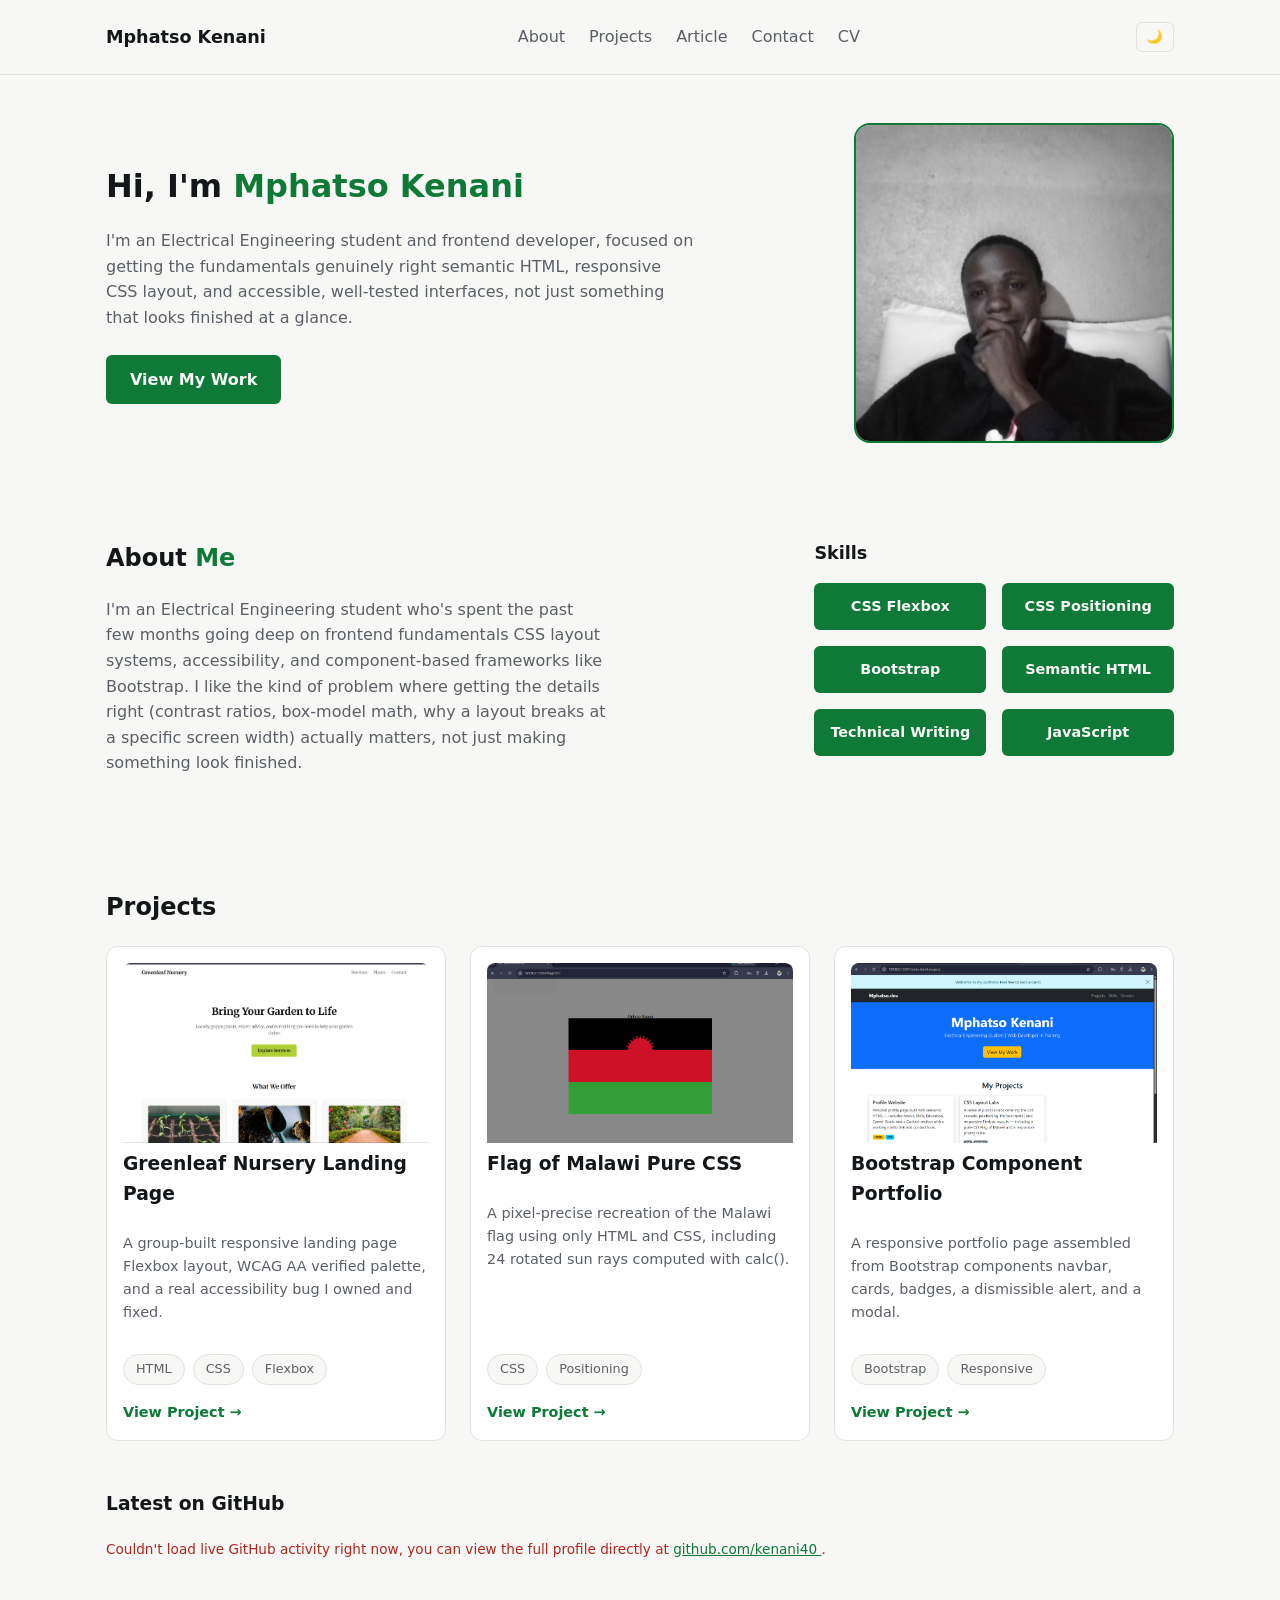
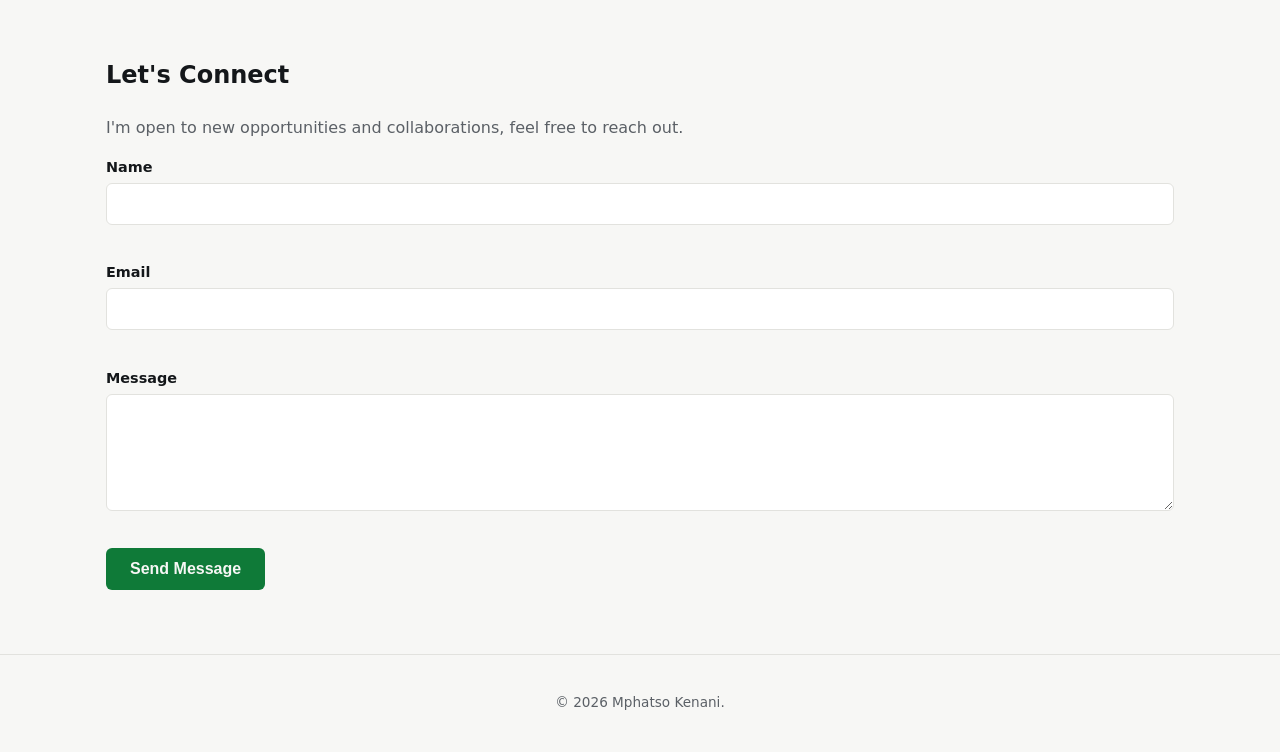
==== index.html @ a6e8d4be "Add github.js live GitHub repos via fetch/async, sorted by recency, with loading state, null-safe re" ====
<!DOCTYPE html>
<html lang="en">

<head>
  <meta charset="UTF-8">
  <meta name="viewport" content="width=device-width, initial-scale=1.0">
  <title>Mphatso Kenani</title>
  <meta name="description"
    content="Portfolio of Mphatso Kenani  Electrical Engineering student and full-stack web developer.">
  <link rel="stylesheet" href="css/style.css">
</head>

<body>

  <header>
    <nav aria-label="Primary">
      <a href="index.html" class="brand">Mphatso Kenani</a>

      <button id="nav-toggle" aria-expanded="false" aria-controls="nav-links" aria-label="Toggle navigation menu">
        <span></span>
      </button>

      <ul id="nav-links">
        <li><a href="#about">About</a></li>
        <li><a href="#projects">Projects</a></li>
        <li><a href="#">Article</a></li>
        <li><a href="#contact">Contact</a></li>
        <li><a href="#" download>CV</a></li>
      </ul>
      <button id="theme-toggle">
      </button>
    </nav>
  </header>
  <main>
    <!-- HERO -->
    <section id="hero" aria-labelledby="hero-heading">
      <div class="hero-text">
        <h1 id="hero-heading">Hi, I'm <span class="accent">Mphatso Kenani</span></h1>
        <p>
          I'm an Electrical Engineering student and frontend developer,
          focused on getting the fundamentals genuinely right semantic
          HTML, responsive CSS layout, and accessible, well-tested
          interfaces, not just something that looks finished at a glance.
        </p>
        <a href="#projects" class="btn">View My Work</a>
      </div>
      <img src="assets/mkenani.jpg" alt="Portrait of Mphatso Kenani" class="hero-photo">
    </section>

    <!-- ABOUT -->
    <section id="about" aria-labelledby="about-heading">
      <div class="about-text">
        <h2 id="about-heading">About <span class="accent">Me</span></h2>
        <p>
          I'm an Electrical Engineering student who's spent the past few
          months going deep on frontend fundamentals CSS layout systems,
          accessibility, and component-based frameworks like Bootstrap. I
          like the kind of problem where getting the details right (contrast
          ratios, box-model math, why a layout breaks at a specific screen
          width) actually matters, not just making something look finished.
        </p>
      </div>

      <div class="about-skills">
        <h3>Skills</h3>
        <div class="skills" aria-label="Skills, each linked to a project that demonstrates it">
          <a href="" class="skill-pill">CSS Flexbox</a>
          <a href="" class="skill-pill">CSS Positioning</a>
          <a href="" class="skill-pill">Bootstrap</a>
          <a href="" class="skill-pill">Semantic HTML</a>
          <a href="" class="skill-pill">Technical Writing</a>
          <a href="#" class="skill-pill">JavaScript</a>
        </div>
      </div>
    </section>
    </section>

    <!-- PROJECTS -->
    <section id="projects" aria-labelledby="projects-heading">
      <h2 id="projects-heading">Projects</h2>

      <div class="project-grid">
        <article class="project-card">
          <img src="assets/nuserly.jpeg" alt="Screenshot of the Greenleaf Nursery landing page">
          <h3>Greenleaf Nursery Landing Page</h3>
          <p>A group-built responsive landing page Flexbox layout, WCAG AA verified palette, and a real accessibility
            bug I owned and fixed.</p>
          <div class="tags">
            <span class="tag">HTML</span>
            <span class="tag">CSS</span>
            <span class="tag">Flexbox</span>
          </div>
          <a href=" " class="view-project">View Project →</a>
        </article>
        <article class="project-card">
          <img src="assets/flag.png" alt="Screenshot of the pure-CSS Flag of Malawi">
          <h3>Flag of Malawi Pure CSS</h3>
          <p>A pixel-precise recreation of the Malawi flag using only HTML and CSS, including 24 rotated sun rays
            computed with calc().</p>
          <div class="tags">
            <span class="tag">CSS</span>
            <span class="tag">Positioning</span>
          </div>
          <a href=" " class="view-project">View Project →</a>
        </article>
        <article class="project-card">
          <img src="assets/bootstrap.png" alt="Screenshot of the Bootstrap portfolio lab page">
          <h3>Bootstrap Component Portfolio</h3>
          <p>A responsive portfolio page assembled from Bootstrap components navbar, cards, badges, a dismissible alert,
            and a modal.</p>
          <div class="tags">
            <span class="tag">Bootstrap</span>
            <span class="tag">Responsive</span>
          </div>
          <a href=" " class="view-project">View Project →</a>
        </article>
      </div>
      <div class="github-activity">
        <h3>Latest on GitHub</h3>
        <div id="github-repos" aria-live="polite">
          <p class="loading-text">Loading recent repositories…</p>
        </div>
      </div>
    </section>

    <!-- CONTACT -->
    <section id="contact" aria-labelledby="contact-heading">
      <h2 id="contact-heading">Let's Connect</h2>
      <p>I'm open to new opportunities and collaborations, feel free to reach out.</p>
      <form id="contact-form" novalidate>
        <div class="form-field">
          <label for="name">Name</label>
          <input type="text" id="name" name="name" required>
          <p class="error-message" id="name-error" role="alert"></p>
        </div>
        <div class="form-field">
          <label for="email">Email</label>
          <input type="email" id="email" name="email" required>
          <p class="error-message" id="email-error" role="alert"></p>
        </div>
        <div class="form-field">
          <label for="message">Message</label>
          <textarea id="message" name="message" rows="5" required></textarea>
          <p class="error-message" id="message-error" role="alert"></p>
        </div>
        <button type="submit" class="btn">Send Message</button>
        <p class="form-status" id="form-status" role="status"></p>
      </form>
    </section>
  </main>
  <footer>
    <p>&copy; 2026 Mphatso Kenani.</p>
  </footer>
  <script src="js/theme.js"></script>
  <script src="js/nav.js"></script>
  <script src="js/form.js"></script>
  <script src="js/github.js"></script>
</body>

</html>
---- css/style.css ----
* {
  box-sizing: border-box;
}


:root {
  --bg: #F7F7F5;
  --bg-alt: #FFFFFF;
  --text-primary: #14171A;
  --text-secondary: #5B6066;
  --accent: #0F7A38;
  --accent-text: #F7F7F5;
  --border: #E2E2DE;
  --error: #B3261E;

  --font-body: 'Inter', system-ui, sans-serif;
  --space-xs: 0.5rem;
  --space-sm: 1rem;
  --space-md: 1.5rem;
  --space-lg: 3rem;
  --space-xl: 5rem;

  --radius-sm: 6px;
  --radius-pill: 20px;

  --max-width: 1100px;
}

[data-theme="dark"] {
  --bg: #121212;
  --bg-alt: #1E1E1E;
  --text-primary: #EDEDED;
  --text-secondary: #9A9A9A;
  --accent: #22C55E;
  --accent-text: #0A0A0A;
  --border: #2A2A2A;
}

body {
  margin: 0;
  font-family: var(--font-body);
  background-color: var(--bg);
  color: var(--text-primary);
  line-height: 1.6;
  transition: background-color 0.2s ease, color 0.2s ease;
}

img {
  max-width: 100%;
  display: block;
}

a {
  color: var(--accent);
}


a:focus-visible,
button:focus-visible,
input:focus-visible,
textarea:focus-visible {
  outline: 3px solid var(--accent);
  outline-offset: 2px;
}

.accent {
  color: var(--accent);
}

.btn {
  display: inline-block;
  background: var(--accent);
  color: var(--accent-text);
  font-weight: 600;
  text-decoration: none;
  padding: 0.75rem 1.5rem;
  border-radius: var(--radius-sm);
  border: none;
  cursor: pointer;
  font-size: 1rem;
}

/* ============================================
   HEADER / NAV 
   ============================================ */

header {
  background: var(--bg);
  border-bottom: 1px solid var(--border);
  position: sticky;
  top: 0;
  z-index: 10;
}

nav {
  max-width: var(--max-width);
  margin: 0 auto;
  padding: var(--space-sm);
  display: flex;
  align-items: center;
  justify-content: space-between;
  flex-wrap: wrap;
}

.brand {
  font-weight: 700;
  font-size: 1.1rem;
  text-decoration: none;
  color: var(--text-primary);
}

#nav-toggle {
  background: none;
  border: none;
  cursor: pointer;
  padding: 0.5rem;
  order: 2;
}

#nav-toggle span,
#nav-toggle span::before,
#nav-toggle span::after {
  display: block;
  width: 24px;
  height: 2px;
  background: var(--text-primary);
  position: relative;
}

#nav-toggle span::before,
#nav-toggle span::after {
  content: "";
  position: absolute;
}

#nav-toggle span::before { top: -7px; }
#nav-toggle span::after { top: 7px; }

#nav-links {
  list-style: none;
  margin: 0;
  padding: 0;
  display: none;
  flex-direction: column;
  width: 100%;
  order: 3;
  gap: var(--space-xs);
}

#nav-links.open {
  display: flex;
}

#nav-links a {
  text-decoration: none;
  color: var(--text-secondary);
  display: block;
  padding: 0.5rem 0;
}

#nav-links a:hover,
#nav-links a:focus-visible {
  color: var(--accent);
}

#theme-toggle {
  background: none;
  border: 1px solid var(--border);
  border-radius: var(--radius-sm);
  cursor: pointer;
  padding: 0.4rem 0.6rem;
  order: 1;
  margin-left: auto;
  margin-right: 0.75rem;
}

/* ============================================
   HERO
   ============================================ */

#hero {
  max-width: var(--max-width);
  margin: 0 auto;
  padding: var(--space-lg) var(--space-sm);
  display: flex;
  flex-direction: column;
  gap: var(--space-md);
}

.hero-photo {
  order: -1;
}

#hero h1 {
  font-size: 2rem;
  margin: 0 0 var(--space-sm);
}

#hero p {
  color: var(--text-secondary);
  margin: 0 0 var(--space-md);
}

.hero-photo {
  width: 100%;
  max-width: 320px;
  aspect-ratio: 1 / 1;
  object-fit: cover;
  border-radius: 16px;
  border: 2px solid var(--accent);
  margin: 0 auto;
}

/* ============================================
   ABOUT
   ============================================ */

#about {
  max-width: var(--max-width);
  margin: 0 auto;
  padding: var(--space-lg) var(--space-sm);
  display: flex;
  flex-direction: column;
  gap: var(--space-lg);
}

#about h2 {
  margin-top: 0;
}

#about p {
  color: var(--text-secondary);
  text-align: left;
}

#about h3 {
  margin: 0 0 var(--space-sm);
  font-size: 1.1rem;
}

.skills {
  display: grid;
  grid-template-columns: 1fr 1fr;
  gap: var(--space-sm);
}

.about-skills {
  margin-top: var(--space-lg);
}

.skill-pill {
  background: var(--accent);
  color: var(--accent-text);
  text-decoration: none;
  text-align: center;
  padding: 0.75rem 1rem;
  border-radius: var(--radius-sm);
  font-weight: 600;
  font-size: 0.9rem;
}

.skill-pill:hover,
.skill-pill:focus-visible {
  opacity: 0.85;
}

/* ============================================
   PROJECTS
   ============================================ */

#projects {
  max-width: var(--max-width);
  margin: 0 auto;
  padding: var(--space-lg) var(--space-sm);
}

#projects h2 {
  margin-top: 0;
}

.project-grid {
  display: grid;
  grid-template-columns: 1fr;
  gap: var(--space-md);
  align-items: stretch;
}

.project-card {
  background: var(--bg-alt);
  border: 1px solid var(--border);
  border-radius: 12px;
  padding: var(--space-sm);
  display: flex;
  flex-direction: column;
  transition: transform 0.15s ease, box-shadow 0.15s ease;
}

.project-card:hover,
.project-card:focus-within {
  transform: translateY(-4px);
  box-shadow: 0 8px 20px rgba(0, 0, 0, 0.08);
}

.project-card img {
  border-radius: 8px 8px 0 0;
  height: 180px;
  object-fit: cover;
  width: 100%;
  margin-bottom:6px;
}

.project-card h3 {
  margin: 0 0 var(--space-xs);
}

.project-card p {
  color: var(--text-secondary);
  font-size: 0.9rem;
  flex-grow: 1;
}

.tags {
  display: flex;
  flex-wrap: wrap;
  gap: 0.5rem;
  margin: var(--space-sm) 0;
}

.tag {
  background: var(--bg);
  border: 1px solid var(--border);
  border-radius: var(--radius-pill);
  padding: 0.25rem 0.75rem;
  font-size: 0.8rem;
  color: var(--text-secondary);
}

.view-project {
  display: inline-block;
  font-weight: 600;
  font-size: 0.9rem;
  text-decoration: none;
  color: var(--accent);
}

/* ============================================
   CONTACT
   ============================================ */

#contact {
  max-width: var(--max-width);
  margin: 0 auto;
  padding: var(--space-lg) var(--space-sm);
}

#contact h2 {
  margin-top: 0;
}

#contact > p {
  color: var(--text-secondary);
}

.form-field {
  margin-bottom: var(--space-sm);
  display: flex;
  flex-direction: column;
}

.form-field label {
  font-weight: 600;
  margin-bottom: 0.25rem;
  font-size: 0.9rem;
}

.form-field input,
.form-field textarea {
  padding: 0.65rem;
  border: 1px solid var(--border);
  border-radius: var(--radius-sm);
  background: var(--bg-alt);
  color: var(--text-primary);
  font-family: inherit;
  font-size: 1rem;
}

.form-field input.invalid,
.form-field textarea.invalid {
  border-color: var(--error);
}

.error-message {
  color: var(--error);
  font-size: 0.85rem;
  margin: 0.25rem 0 0;
  min-height: 1.2em;
}

.form-status {
  margin-top: var(--space-sm);
  font-weight: 600;
}

.contact-links {
  display: flex;
  flex-direction: column;
  gap: var(--space-xs);
  margin-top: var(--space-lg);
}

.contact-links a {
  text-decoration: none;
  font-weight: 600;
}

/* ============================================
   FOOTER
   ============================================ */

footer {
  text-align: center;
  padding: var(--space-md);
  color: var(--text-secondary);
  font-size: 0.85rem;
  border-top: 1px solid var(--border);
}
/* ============================================
   GITHUB ACTIVITY
   ============================================ */

.github-activity {
  margin-top: var(--space-lg);
}

.github-activity h3 {
  margin-bottom: var(--space-sm);
}

#github-repos {
  display: flex;
  flex-wrap: wrap;
  gap: var(--space-md);
}

#github-repos .project-card {
  flex: 1 1 260px;
}

#github-repos .loading-text {
  color: var(--text-secondary);
  font-style: italic;
}


@media (max-width: 599px) {
  #github-repos {
    flex-direction: column;
  }

  #github-repos .project-card {
    max-width: 100%;
  }
}

/* ============================================
   BREAKPOINT 1 — TABLET (768px+)
   ============================================ */

@media (min-width: 768px) {
  #nav-toggle {
    display: none;
  }

  #nav-links {
    display: flex;
    flex-direction: row;
    width: auto;
    order: 2;
    gap: var(--space-md);
  }

  #theme-toggle {
    order: 3;
    margin-left: var(--space-md);
    margin-right: 0;
  }

  .skills {
    grid-template-columns: 1fr 1fr;
  }

  .project-grid {
    grid-template-columns: 1fr 1fr;
  }
}

/* ============================================
   BREAKPOINT 2 — DESKTOP (1024px+)
   ============================================ */

@media (min-width: 1024px) {
  #hero {
    flex-direction: row;
    align-items: center;
    justify-content: space-between;
  }

  .hero-text {
    max-width: 55%;
  }

  .hero-photo {
    order: 0; 
    margin: 0;
  }

  #about {
    flex-direction: row;
    justify-content: space-between;
    align-items: flex-start;
  }

  .about-text {
    max-width: 500px;
  }

  .about-skills {
    margin-top: 0;
  }

  .project-grid {
    grid-template-columns: 1fr 1fr 1fr;
  }
}

/* ============================================
   BREAKPOINT 3 — LARGE DESKTOP (1440px+)
   ============================================ */

@media (min-width: 1440px) {
  :root {
    --max-width: 1280px;
  }

  #hero h1 {
    font-size: 3.5rem;
  }
}
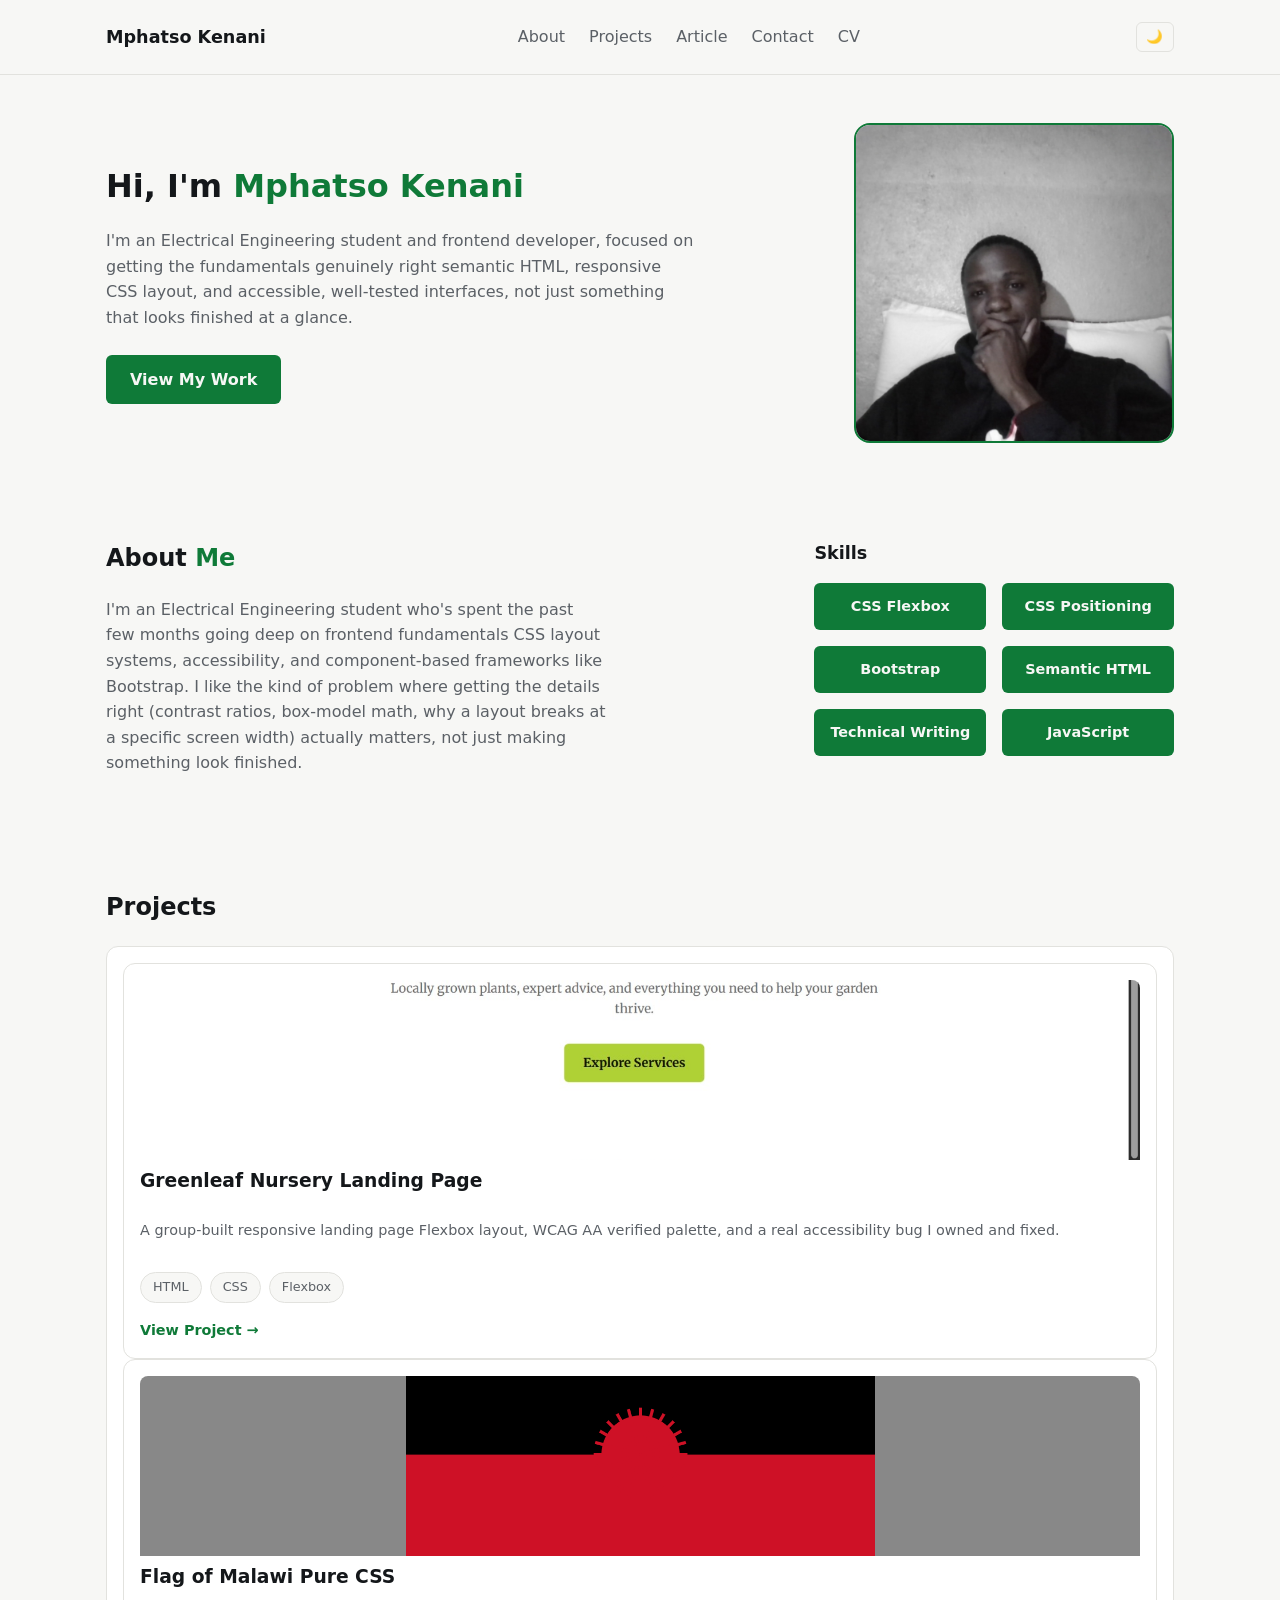
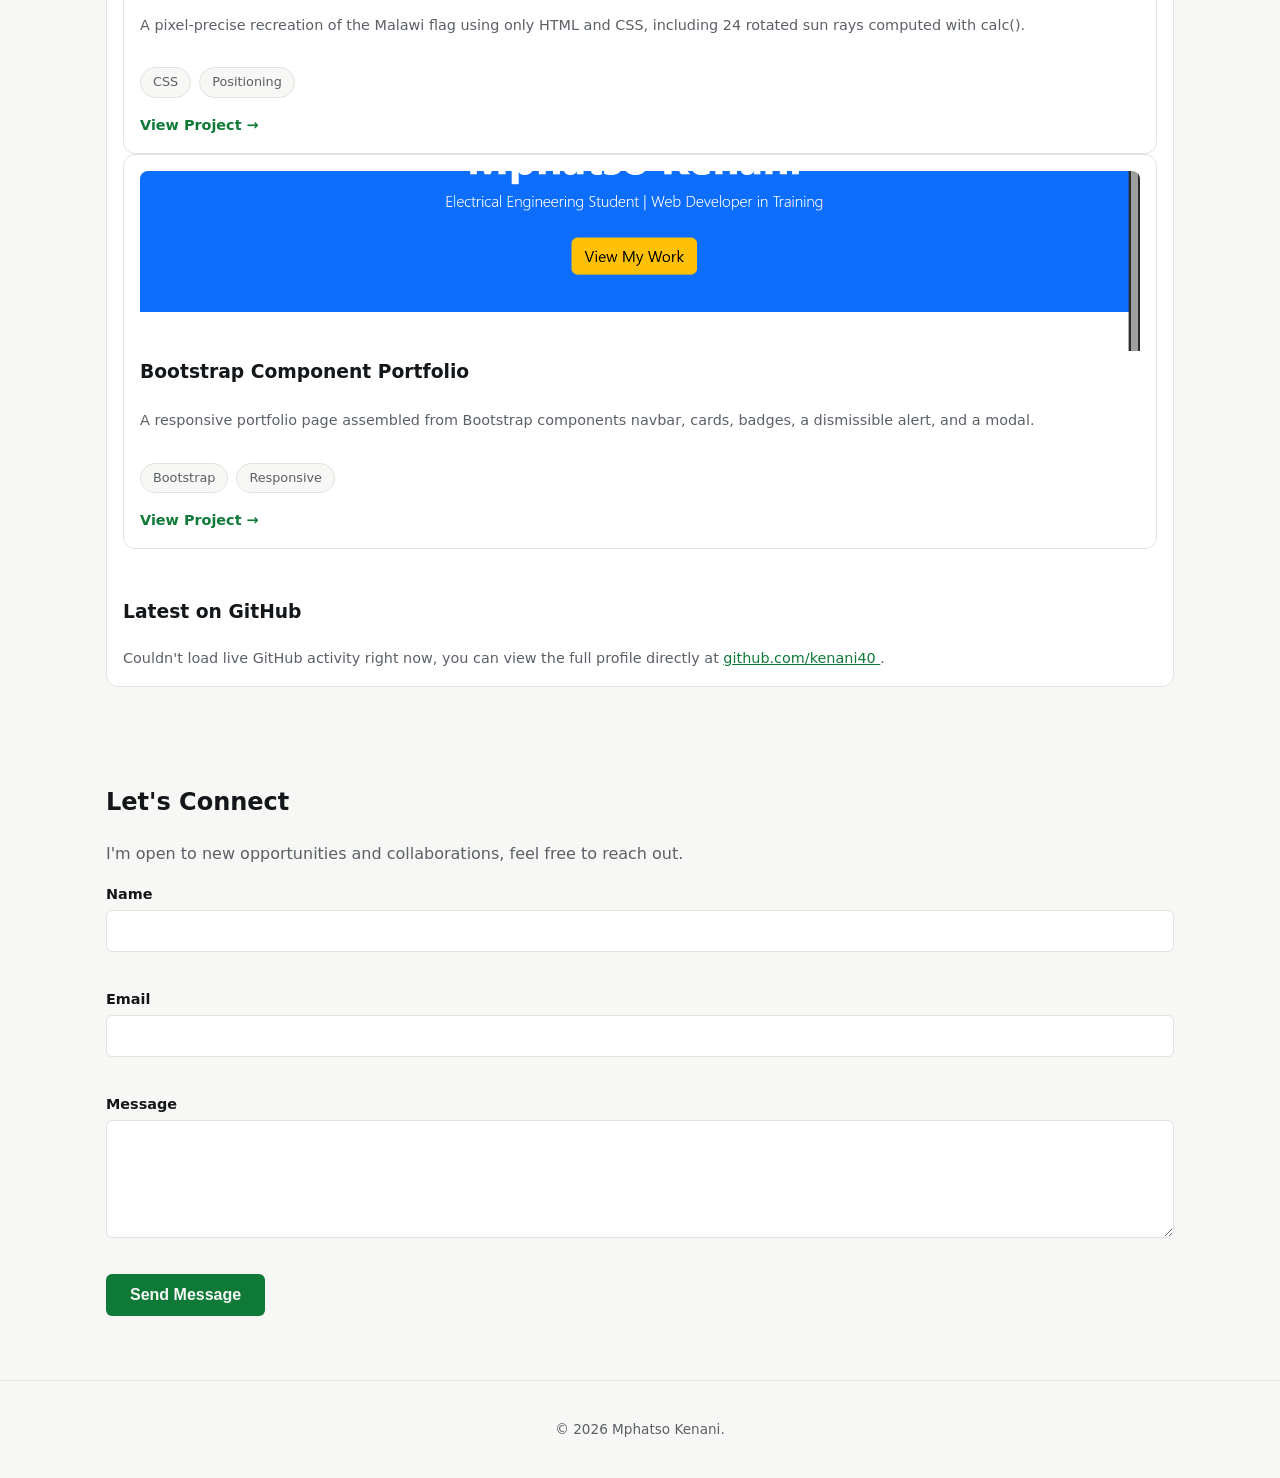
==== commit 11bf8d37: "Fix broken project links: View Project buttons now point to real GitHub repos, skill pills link to s" ====
--- a/index.html
+++ b/index.html
@@ -23,9 +23,9 @@
       <ul id="nav-links">
         <li><a href="#about">About</a></li>
         <li><a href="#projects">Projects</a></li>
-        <li><a href="#">Article</a></li>
+        <li><a href="./article.html">Article</a></li>
         <li><a href="#contact">Contact</a></li>
-        <li><a href="#" download>CV</a></li>
+        <li><a href="cv.pdf" download>CV</a></li>
       </ul>
       <button id="theme-toggle">
       </button>
@@ -64,12 +64,12 @@
       <div class="about-skills">
         <h3>Skills</h3>
         <div class="skills" aria-label="Skills, each linked to a project that demonstrates it">
-          <a href="" class="skill-pill">CSS Flexbox</a>
-          <a href="" class="skill-pill">CSS Positioning</a>
-          <a href="" class="skill-pill">Bootstrap</a>
-          <a href="" class="skill-pill">Semantic HTML</a>
-          <a href="" class="skill-pill">Technical Writing</a>
-          <a href="#" class="skill-pill">JavaScript</a>
+        <a href="#project-nursery" class="skill-pill">CSS Flexbox</a>
+        <a href="#project-flag" class="skill-pill">CSS Positioning</a>
+        <a href="#project-bootstrap" class="skill-pill">Bootstrap</a>
+        <a href="#project-nursery" class="skill-pill">Semantic HTML</a>
+        <a href="article.html" class="skill-pill">Technical Writing</a>
+        <a href="#github-activity" class="skill-pill">JavaScript</a>
         </div>
       </div>
     </section>
@@ -79,7 +79,7 @@
     <section id="projects" aria-labelledby="projects-heading">
       <h2 id="projects-heading">Projects</h2>
 
-      <div class="project-grid">
+      <article class="project-card" id="project-nursery">
         <article class="project-card">
           <img src="assets/nuserly.jpeg" alt="Screenshot of the Greenleaf Nursery landing page">
           <h3>Greenleaf Nursery Landing Page</h3>
@@ -90,9 +90,9 @@
             <span class="tag">CSS</span>
             <span class="tag">Flexbox</span>
           </div>
-          <a href=" " class="view-project">View Project →</a>
+         <a href="https://github.com/Student-Work-Classroom-Demo-MUBAS/html-and-css-landing-page-group-one" class="view-project" target="_blank" rel="noopener">View Project →</a>
         </article>
-        <article class="project-card">
+        <article class="project-card" id="project-flag">
           <img src="assets/flag.png" alt="Screenshot of the pure-CSS Flag of Malawi">
           <h3>Flag of Malawi Pure CSS</h3>
           <p>A pixel-precise recreation of the Malawi flag using only HTML and CSS, including 24 rotated sun rays
@@ -101,9 +101,9 @@
             <span class="tag">CSS</span>
             <span class="tag">Positioning</span>
           </div>
-          <a href=" " class="view-project">View Project →</a>
+          <a href="https://github.com/Student-Work-Classroom-Demo-MUBAS/lab-three-kenani40" class="view-project" target="_blank" rel="noopener">View Project →</a>
         </article>
-        <article class="project-card">
+        <article class="project-card" id="project-bootstrap">
           <img src="assets/bootstrap.png" alt="Screenshot of the Bootstrap portfolio lab page">
           <h3>Bootstrap Component Portfolio</h3>
           <p>A responsive portfolio page assembled from Bootstrap components navbar, cards, badges, a dismissible alert,
@@ -112,10 +112,10 @@
             <span class="tag">Bootstrap</span>
             <span class="tag">Responsive</span>
           </div>
-          <a href=" " class="view-project">View Project →</a>
+          <a href="https://github.com/Student-Work-Classroom-Demo-MUBAS/lab-5-lesson-3-bootstrap-fundamentals-kenani40" class="view-project" target="_blank" rel="noopener">View Project →</a>
         </article>
       </div>
-      <div class="github-activity">
+      <div class="github-activity" id="github-activity">
         <h3>Latest on GitHub</h3>
         <div id="github-repos" aria-live="polite">
           <p class="loading-text">Loading recent repositories…</p>
--- a/css/style.css
+++ b/css/style.css
@@ -464,6 +464,100 @@
 }
 
 /* ============================================
+   404 PAGE
+   ============================================ */
+ 
+.not-found {
+  max-width: var(--max-width);
+  margin: 0 auto;
+  padding: var(--space-xl) var(--space-sm);
+  text-align: center;
+}
+ 
+.not-found-code {
+  font-size: 6rem;
+  font-weight: 700;
+  color: var(--accent);
+  margin: 0;
+  line-height: 1;
+}
+ 
+.not-found h1 {
+  margin: var(--space-sm) 0;
+}
+ 
+.not-found p {
+  color: var(--text-secondary);
+  max-width: 500px;
+  margin: 0 auto var(--space-md);
+}
+ 
+.not-found-links {
+  display: flex;
+  flex-direction: column;
+  gap: var(--space-sm);
+  align-items: center;
+  margin-top: var(--space-md);
+}
+ 
+@media (min-width: 600px) {
+  .not-found-links {
+    flex-direction: row;
+    justify-content: center;
+  }
+}
+/* ============================================
+   ARTICLE PAGE
+   ============================================ */
+ 
+.article {
+  max-width: 700px;
+  margin: 0 auto;
+  padding: var(--space-lg) var(--space-sm);
+}
+ 
+.article h1 {
+  font-size: 2rem;
+  margin-bottom: var(--space-xs);
+}
+ 
+.article-meta {
+  color: var(--text-secondary);
+  font-size: 0.9rem;
+  margin-bottom: var(--space-lg);
+}
+ 
+.article h2 {
+  margin-top: var(--space-lg);
+}
+ 
+.article p {
+  color: var(--text-primary);
+}
+ 
+.article code {
+  background: var(--bg-alt);
+  border: 1px solid var(--border);
+  border-radius: 4px;
+  padding: 0.1em 0.4em;
+  font-size: 0.9em;
+}
+ 
+.article pre {
+  background: var(--bg-alt);
+  border: 1px solid var(--border);
+  border-radius: var(--radius-sm);
+  padding: var(--space-sm);
+  overflow-x: auto;
+}
+ 
+.article pre code {
+  background: none;
+  border: none;
+  padding: 0;
+}
+ 
+/* ============================================
    BREAKPOINT 1 — TABLET (768px+)
    ============================================ */
 
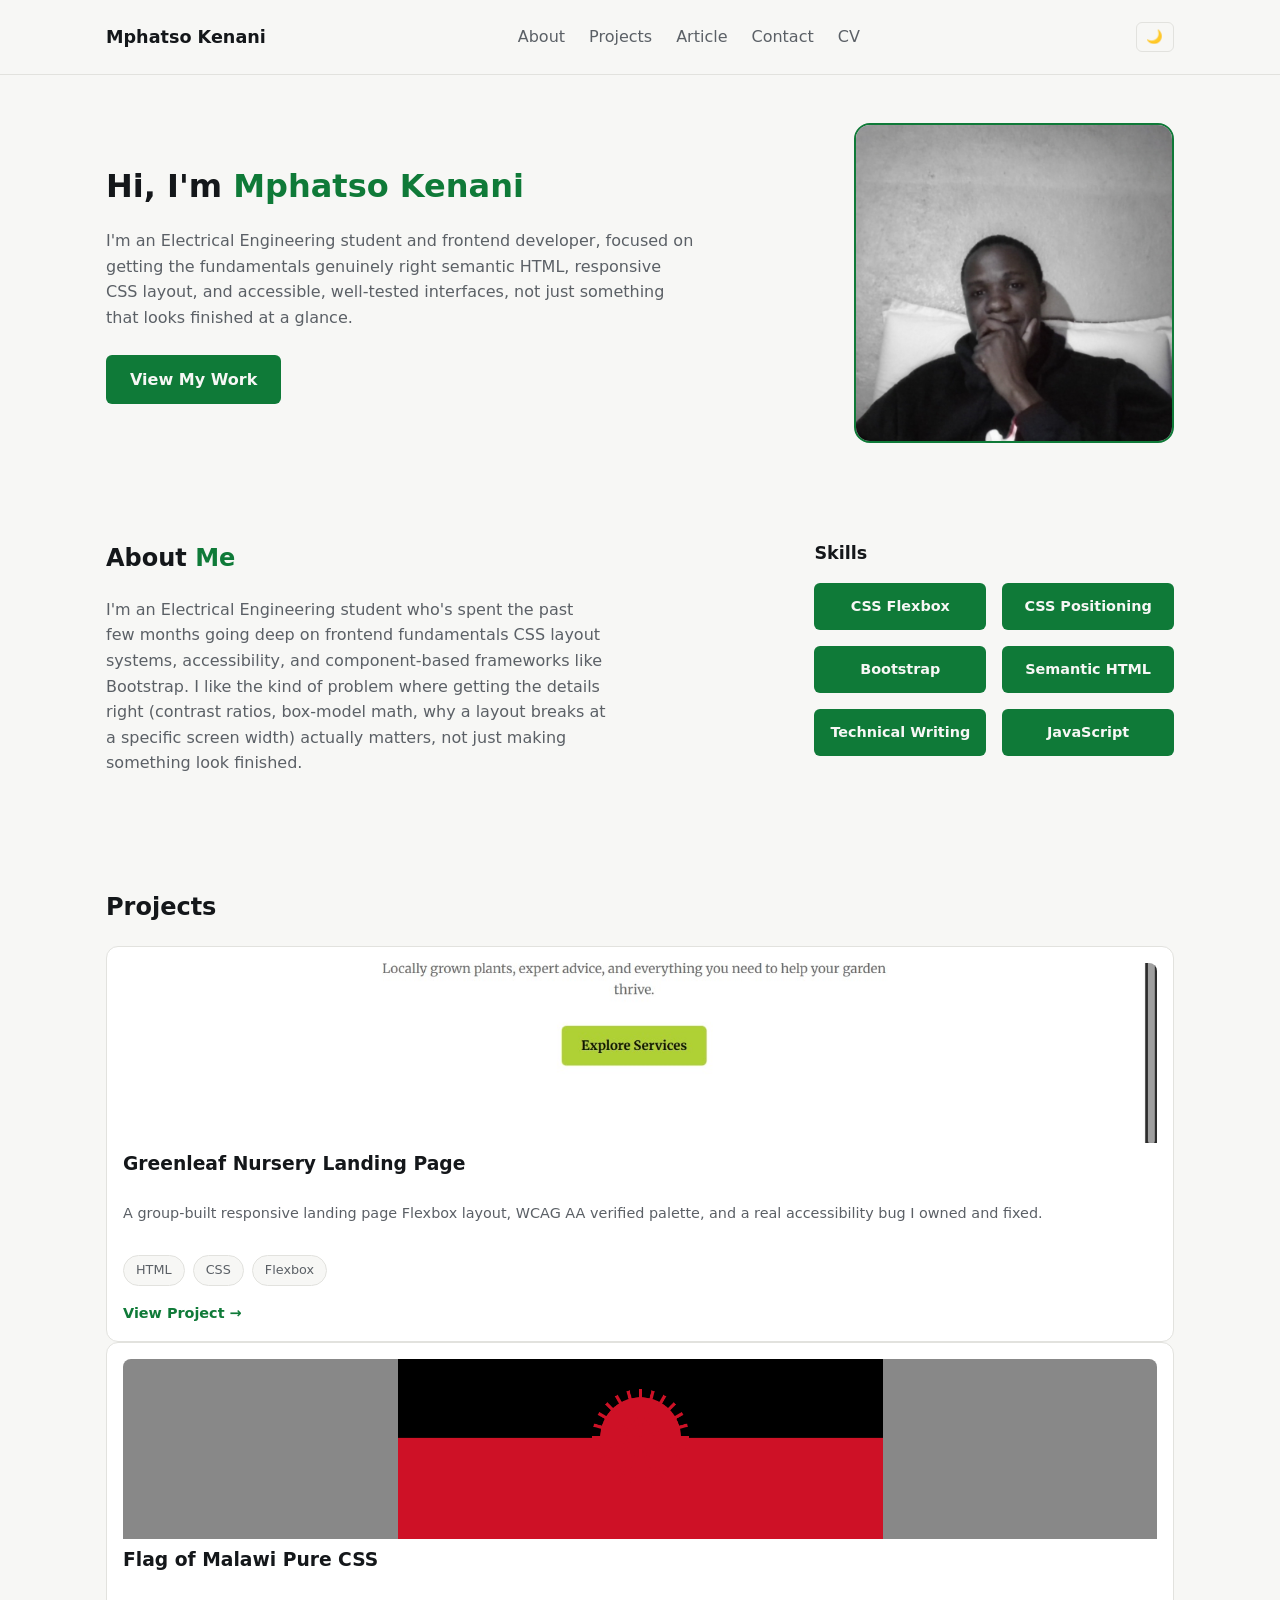
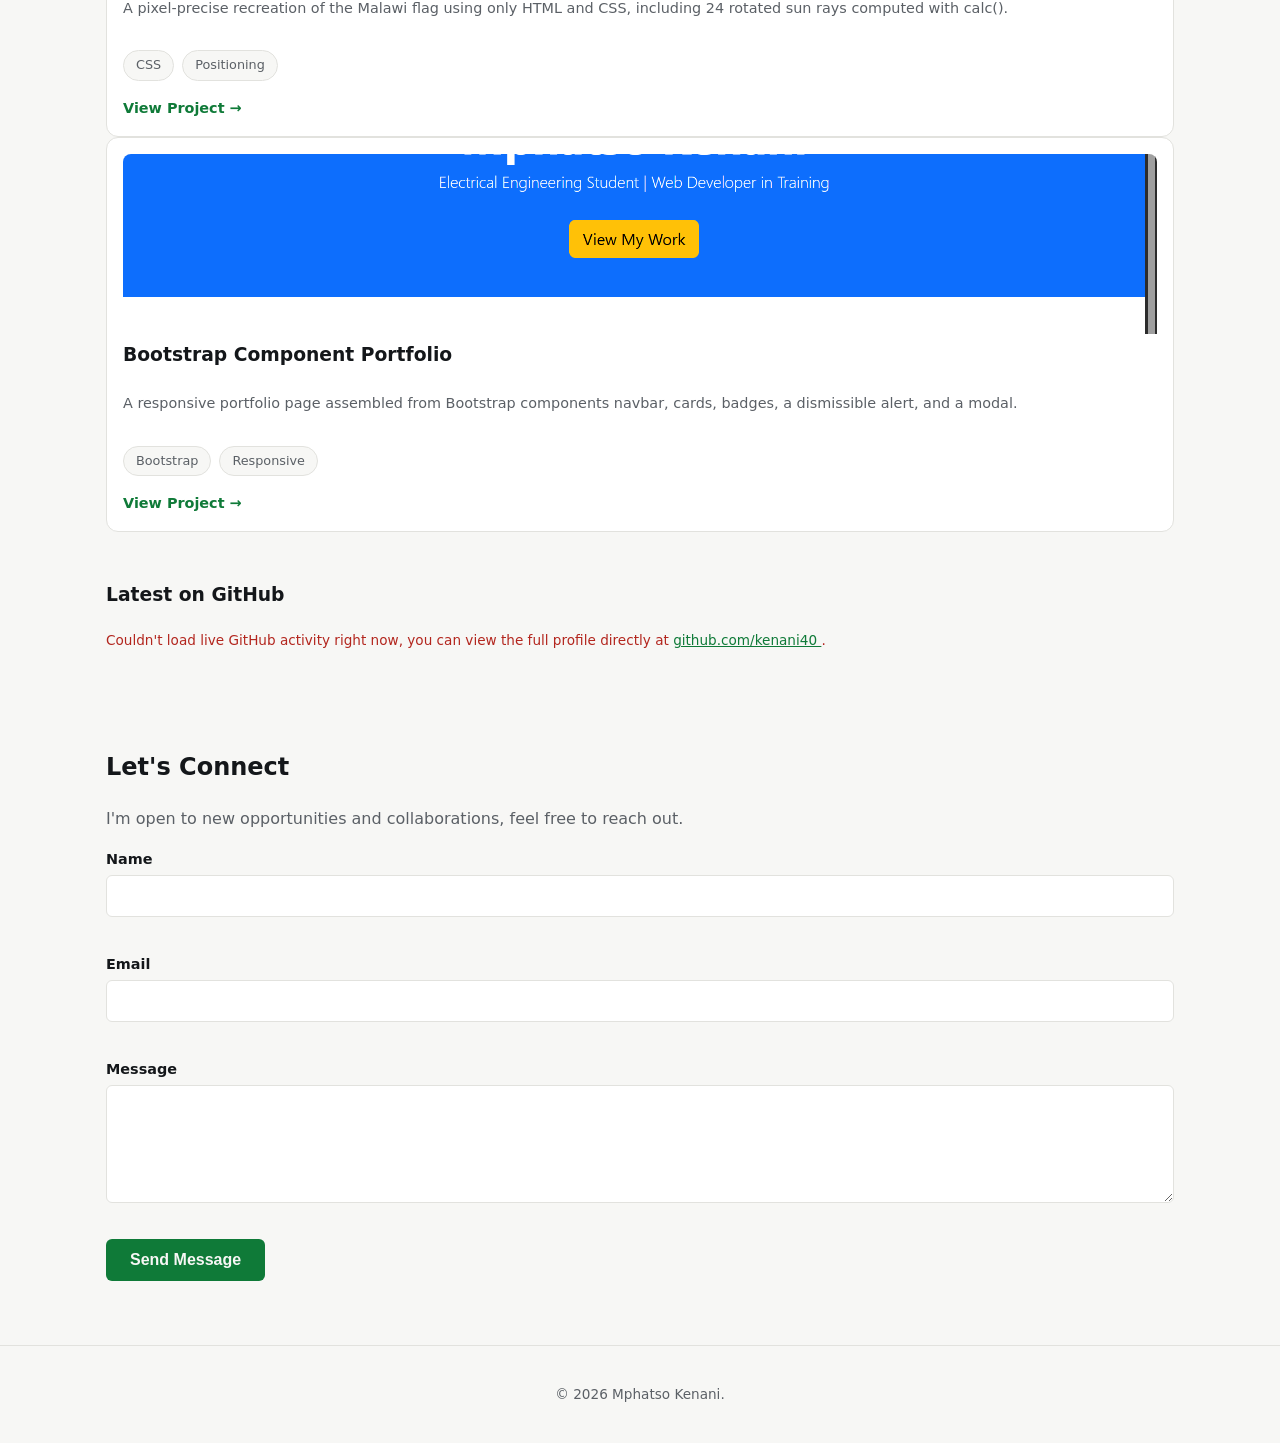
==== commit a0b1a844: "fixed text alignment" ====
--- a/index.html
+++ b/index.html
@@ -80,7 +80,6 @@
       <h2 id="projects-heading">Projects</h2>
 
       <article class="project-card" id="project-nursery">
-        <article class="project-card">
           <img src="assets/nuserly.jpeg" alt="Screenshot of the Greenleaf Nursery landing page">
           <h3>Greenleaf Nursery Landing Page</h3>
           <p>A group-built responsive landing page Flexbox layout, WCAG AA verified palette, and a real accessibility
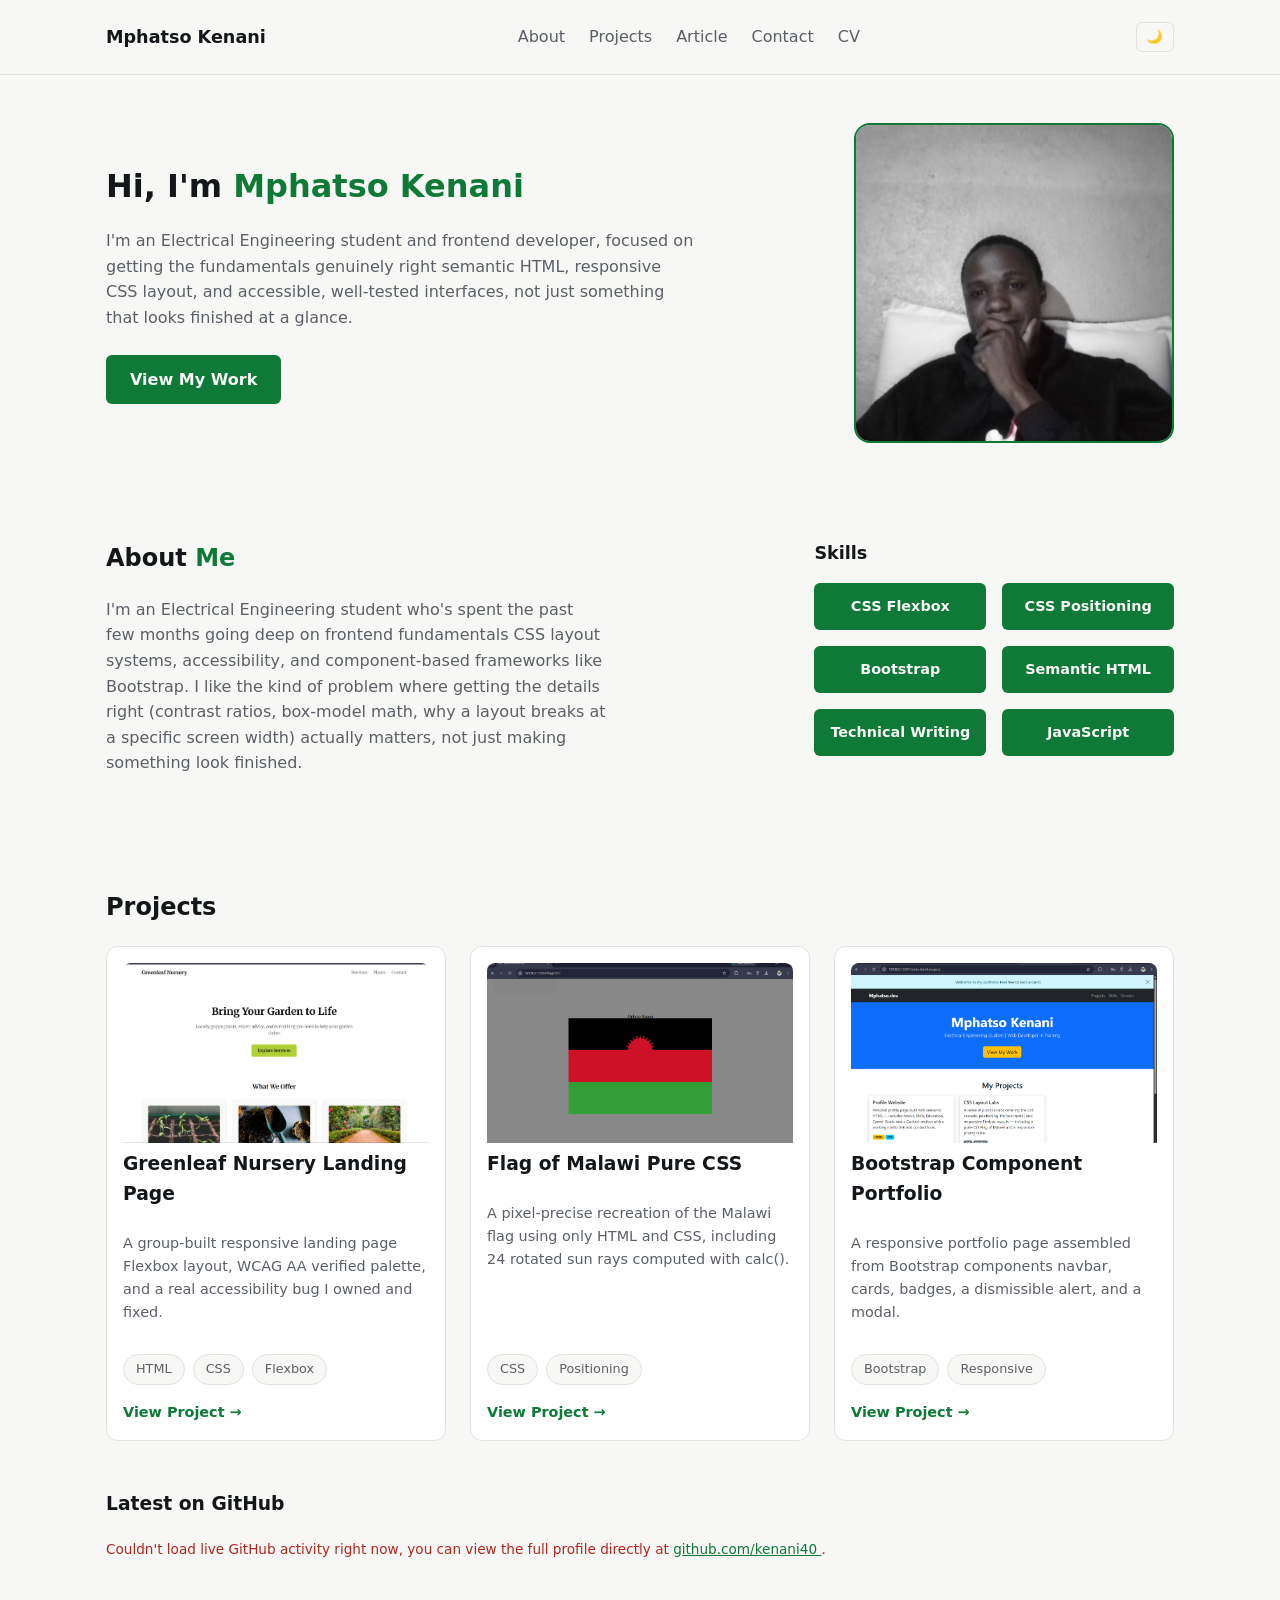
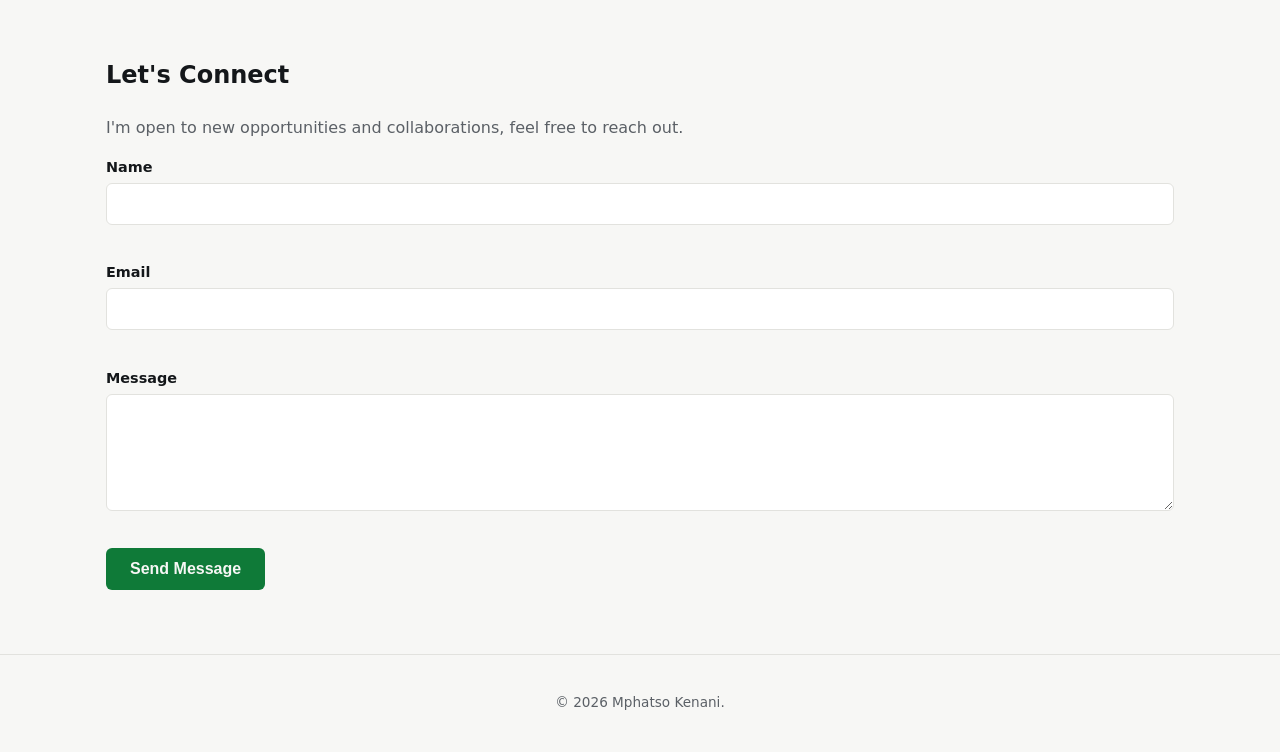
==== commit cc448e5a: "fixed misaalignment of the flexed items" ====
--- a/index.html
+++ b/index.html
@@ -78,7 +78,7 @@
     <!-- PROJECTS -->
     <section id="projects" aria-labelledby="projects-heading">
       <h2 id="projects-heading">Projects</h2>
-
+      <div class="project-grid">
       <article class="project-card" id="project-nursery">
           <img src="assets/nuserly.jpeg" alt="Screenshot of the Greenleaf Nursery landing page">
           <h3>Greenleaf Nursery Landing Page</h3>
